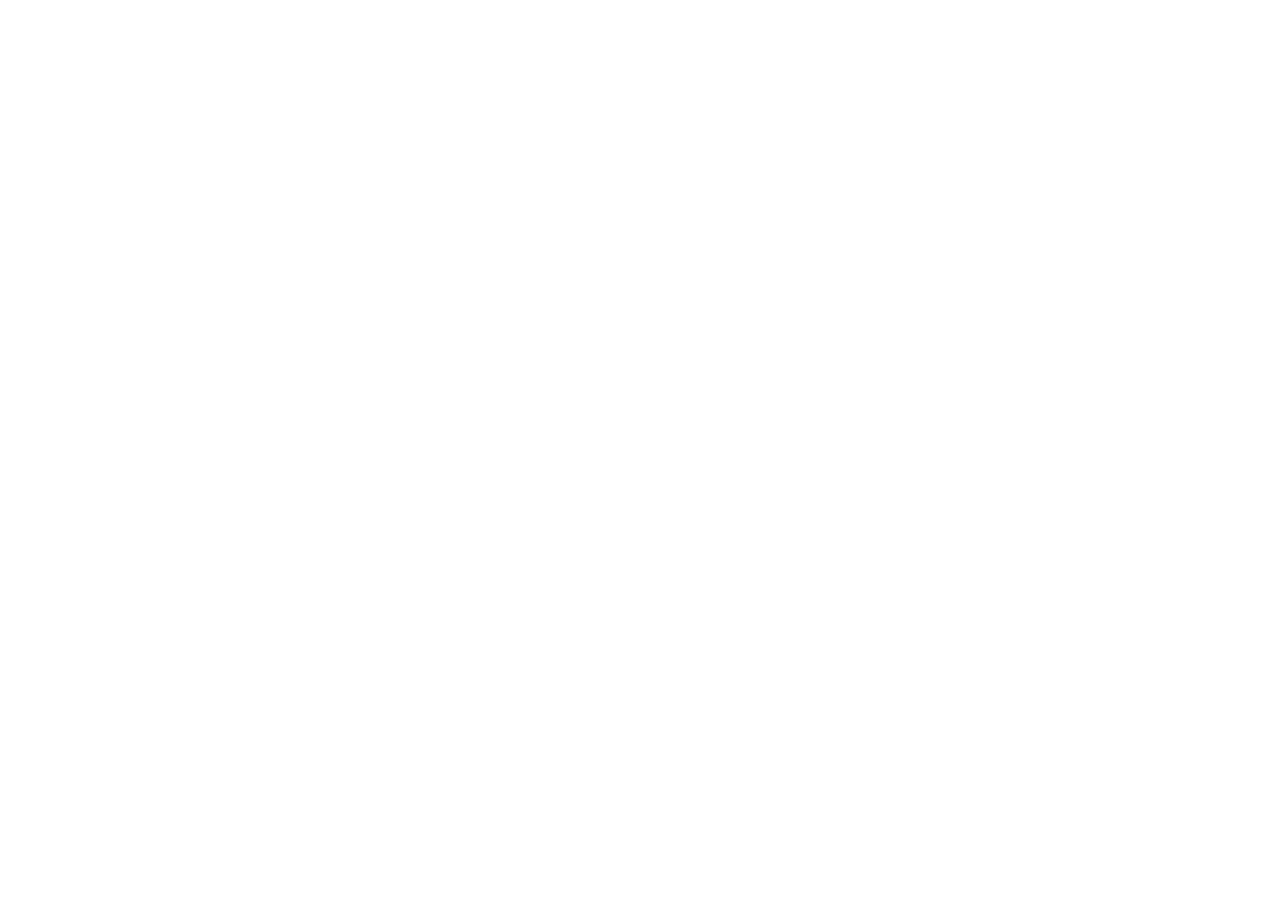
==== module2-solution/index.html @ 1b346fb1 "first_modification" ====
<!DOCTYPE html>
<html lang="en">

<head>
    <meta charset="UTF-8">
    <meta name="viewport" content="width=device-width, initial-scale=1.0">
    <title>Document</title>
</head>

<body>

</body>

</html>
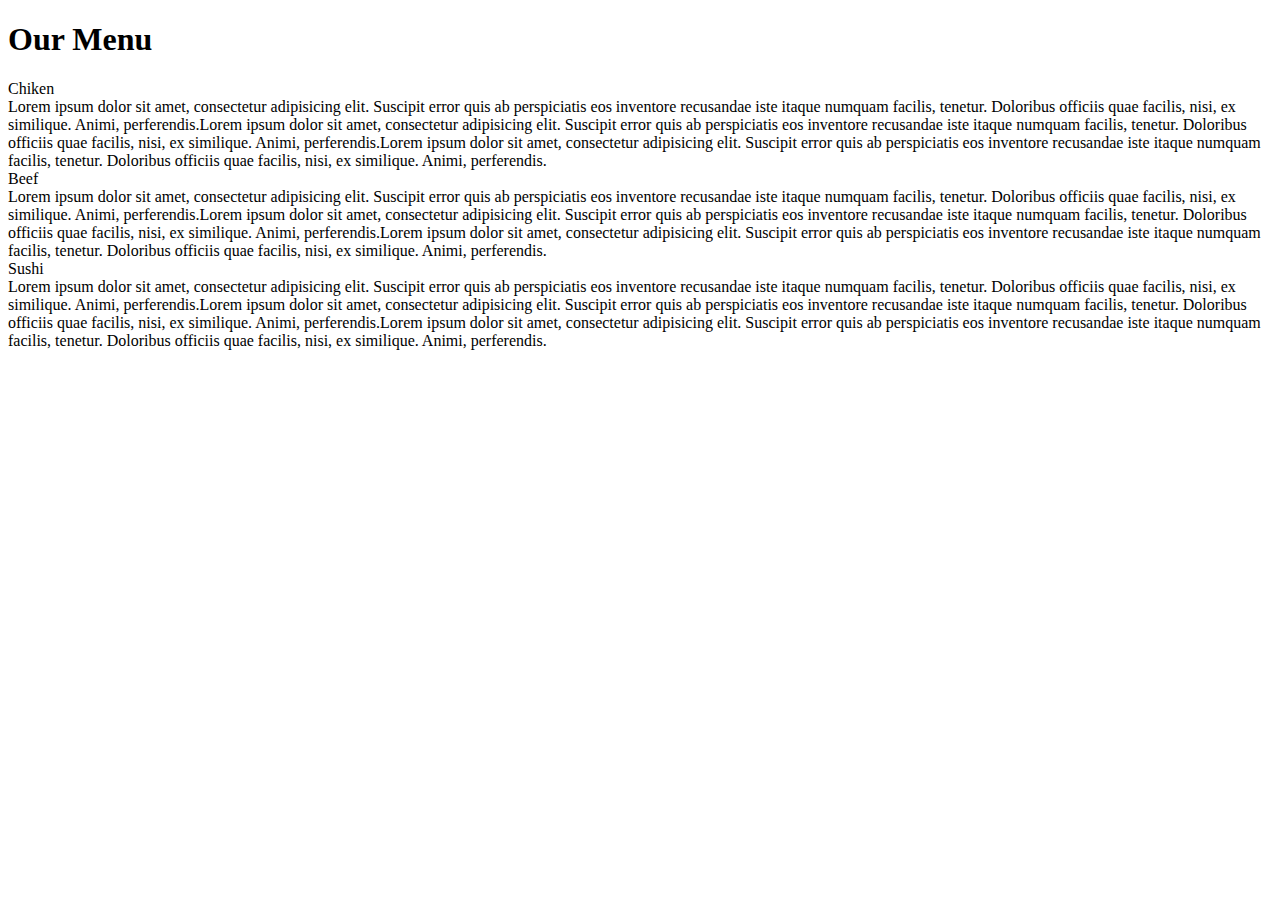
==== commit 690dbdc5: "html modification" ====
--- a/module2-solution/index.html
+++ b/module2-solution/index.html
@@ -4,11 +4,68 @@
 <head>
     <meta charset="UTF-8">
     <meta name="viewport" content="width=device-width, initial-scale=1.0">
-    <title>Document</title>
+    <title>Assignment solution for module 2</title>
+    <link rel="stylesheet" href="styles.css">
 </head>
 
 <body>
+    <h1>Our Menu</h1>
+    <div class="row">
+        <div class="col-lg-4">
+            <section class="food">
 
+                <section class="header">Chiken</section>
+                Lorem ipsum dolor sit amet, consectetur adipisicing elit. Suscipit error quis ab
+                perspiciatis eos inventore recusandae iste itaque numquam facilis, tenetur. Doloribus officiis quae
+                facilis,
+                nisi, ex similique. Animi, perferendis.Lorem ipsum dolor sit amet, consectetur adipisicing elit.
+                Suscipit error quis ab
+                perspiciatis eos inventore recusandae iste itaque numquam facilis, tenetur. Doloribus officiis quae
+                facilis,
+                nisi, ex similique. Animi, perferendis.Lorem ipsum dolor sit amet, consectetur adipisicing elit.
+                Suscipit error quis ab
+                perspiciatis eos inventore recusandae iste itaque numquam facilis, tenetur. Doloribus officiis quae
+                facilis,
+                nisi, ex similique. Animi, perferendis.
+            </section>
+        </div>
+        <div class="col-lg-4">
+            <section class="food">
+
+                <section class="header">Beef</section>
+                Lorem ipsum dolor sit amet, consectetur adipisicing elit. Suscipit error quis ab
+                perspiciatis eos inventore recusandae iste itaque numquam facilis, tenetur. Doloribus officiis quae
+                facilis,
+                nisi, ex similique. Animi, perferendis.Lorem ipsum dolor sit amet, consectetur adipisicing elit.
+                Suscipit error quis ab
+                perspiciatis eos inventore recusandae iste itaque numquam facilis, tenetur. Doloribus officiis quae
+                facilis,
+                nisi, ex similique. Animi, perferendis.Lorem ipsum dolor sit amet, consectetur adipisicing elit.
+                Suscipit error quis ab
+                perspiciatis eos inventore recusandae iste itaque numquam facilis, tenetur. Doloribus officiis quae
+                facilis,
+                nisi, ex similique. Animi, perferendis.
+            </section>
+        </div>
+        <div class="col-lg-4">
+            <section class="food">
+
+                <section class="header">Sushi</section>
+                Lorem ipsum dolor sit amet, consectetur adipisicing elit. Suscipit error quis ab
+                perspiciatis eos inventore recusandae iste itaque numquam facilis, tenetur. Doloribus officiis quae
+                facilis,
+                nisi, ex similique. Animi, perferendis.Lorem ipsum dolor sit amet, consectetur adipisicing elit.
+                Suscipit error quis ab
+                perspiciatis eos inventore recusandae iste itaque numquam facilis, tenetur. Doloribus officiis quae
+                facilis,
+                nisi, ex similique. Animi, perferendis.Lorem ipsum dolor sit amet, consectetur adipisicing elit.
+                Suscipit error quis ab
+                perspiciatis eos inventore recusandae iste itaque numquam facilis, tenetur. Doloribus officiis quae
+                facilis,
+                nisi, ex similique. Animi, perferendis.
+            </section>
+        </div>
+    </div>
 </body>
 
 </html>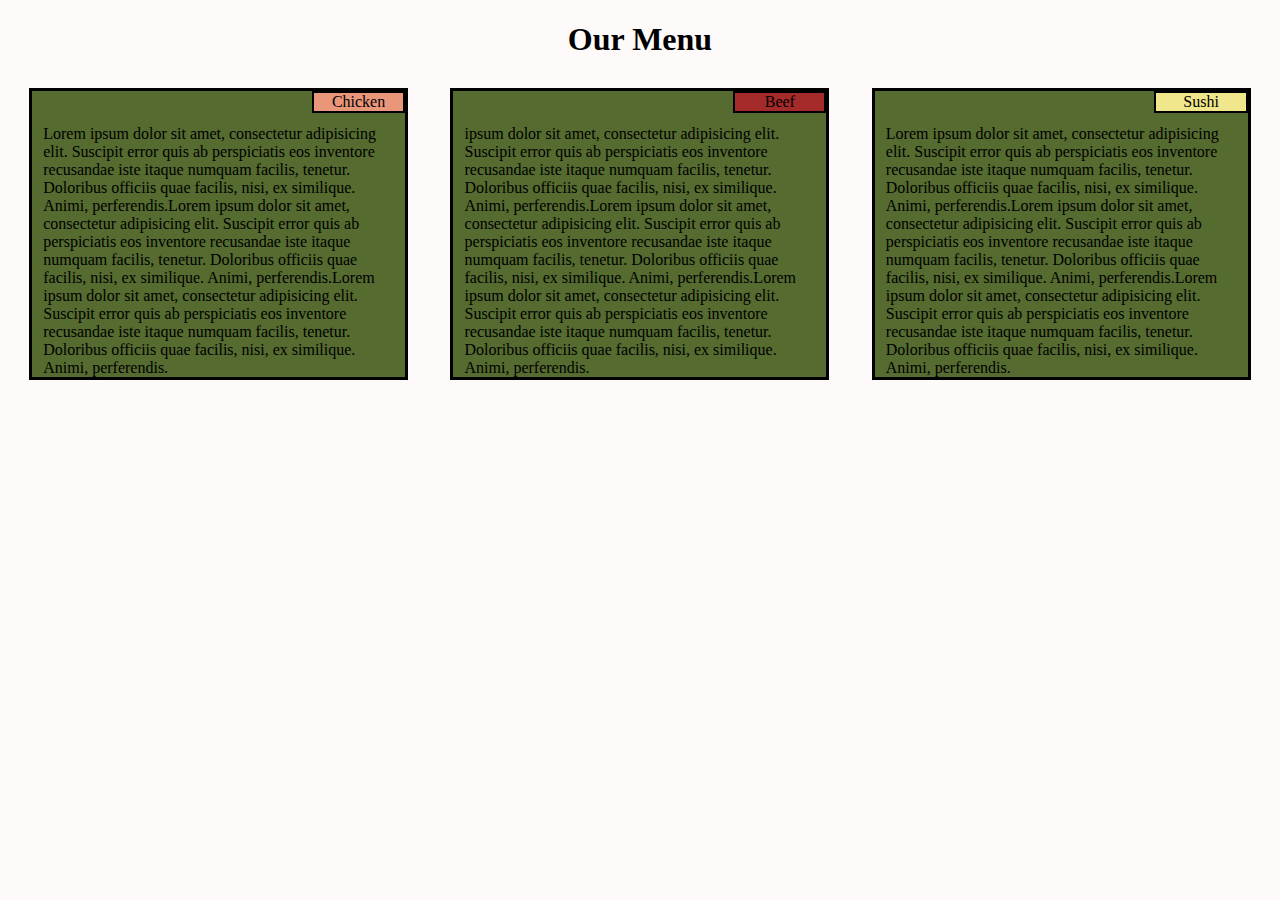
==== commit 59300e94: "final version" ====
--- a/module2-solution/index.html
+++ b/module2-solution/index.html
@@ -11,58 +11,58 @@
 <body>
     <h1>Our Menu</h1>
     <div class="row">
-        <div class="col-lg-4">
+        <div class="col-lg-4 col-md-6">
             <section class="food">
 
-                <section class="header">Chiken</section>
-                Lorem ipsum dolor sit amet, consectetur adipisicing elit. Suscipit error quis ab
-                perspiciatis eos inventore recusandae iste itaque numquam facilis, tenetur. Doloribus officiis quae
-                facilis,
-                nisi, ex similique. Animi, perferendis.Lorem ipsum dolor sit amet, consectetur adipisicing elit.
-                Suscipit error quis ab
-                perspiciatis eos inventore recusandae iste itaque numquam facilis, tenetur. Doloribus officiis quae
-                facilis,
-                nisi, ex similique. Animi, perferendis.Lorem ipsum dolor sit amet, consectetur adipisicing elit.
-                Suscipit error quis ab
-                perspiciatis eos inventore recusandae iste itaque numquam facilis, tenetur. Doloribus officiis quae
-                facilis,
-                nisi, ex similique. Animi, perferendis.
+                <section class="header" id="chicken">Chicken</section>
+                <p> Lorem ipsum dolor sit amet, consectetur adipisicing elit. Suscipit error quis ab
+                    perspiciatis eos inventore recusandae iste itaque numquam facilis, tenetur. Doloribus officiis quae
+                    facilis,
+                    nisi, ex similique. Animi, perferendis.Lorem ipsum dolor sit amet, consectetur adipisicing elit.
+                    Suscipit error quis ab
+                    perspiciatis eos inventore recusandae iste itaque numquam facilis, tenetur. Doloribus officiis quae
+                    facilis,
+                    nisi, ex similique. Animi, perferendis.Lorem ipsum dolor sit amet, consectetur adipisicing elit.
+                    Suscipit error quis ab
+                    perspiciatis eos inventore recusandae iste itaque numquam facilis, tenetur. Doloribus officiis quae
+                    facilis,
+                    nisi, ex similique. Animi, perferendis.</p>
             </section>
         </div>
-        <div class="col-lg-4">
+        <div class="col-lg-4 col-md-6">
             <section class="food">
 
-                <section class="header">Beef</section>
-                Lorem ipsum dolor sit amet, consectetur adipisicing elit. Suscipit error quis ab
-                perspiciatis eos inventore recusandae iste itaque numquam facilis, tenetur. Doloribus officiis quae
-                facilis,
-                nisi, ex similique. Animi, perferendis.Lorem ipsum dolor sit amet, consectetur adipisicing elit.
-                Suscipit error quis ab
-                perspiciatis eos inventore recusandae iste itaque numquam facilis, tenetur. Doloribus officiis quae
-                facilis,
-                nisi, ex similique. Animi, perferendis.Lorem ipsum dolor sit amet, consectetur adipisicing elit.
-                Suscipit error quis ab
-                perspiciatis eos inventore recusandae iste itaque numquam facilis, tenetur. Doloribus officiis quae
-                facilis,
-                nisi, ex similique. Animi, perferendis.
+                <section class="header" id="beef">Beef</section>
+                <p> ipsum dolor sit amet, consectetur adipisicing elit. Suscipit error quis ab
+                    perspiciatis eos inventore recusandae iste itaque numquam facilis, tenetur. Doloribus officiis quae
+                    facilis,
+                    nisi, ex similique. Animi, perferendis.Lorem ipsum dolor sit amet, consectetur adipisicing elit.
+                    Suscipit error quis ab
+                    perspiciatis eos inventore recusandae iste itaque numquam facilis, tenetur. Doloribus officiis quae
+                    facilis,
+                    nisi, ex similique. Animi, perferendis.Lorem ipsum dolor sit amet, consectetur adipisicing elit.
+                    Suscipit error quis ab
+                    perspiciatis eos inventore recusandae iste itaque numquam facilis, tenetur. Doloribus officiis quae
+                    facilis,
+                    nisi, ex similique. Animi, perferendis.</p>
             </section>
         </div>
-        <div class="col-lg-4">
+        <div class="col-lg-4 col-md-12">
             <section class="food">
 
-                <section class="header">Sushi</section>
-                Lorem ipsum dolor sit amet, consectetur adipisicing elit. Suscipit error quis ab
-                perspiciatis eos inventore recusandae iste itaque numquam facilis, tenetur. Doloribus officiis quae
-                facilis,
-                nisi, ex similique. Animi, perferendis.Lorem ipsum dolor sit amet, consectetur adipisicing elit.
-                Suscipit error quis ab
-                perspiciatis eos inventore recusandae iste itaque numquam facilis, tenetur. Doloribus officiis quae
-                facilis,
-                nisi, ex similique. Animi, perferendis.Lorem ipsum dolor sit amet, consectetur adipisicing elit.
-                Suscipit error quis ab
-                perspiciatis eos inventore recusandae iste itaque numquam facilis, tenetur. Doloribus officiis quae
-                facilis,
-                nisi, ex similique. Animi, perferendis.
+                <section class="header" id="suchi">Sushi</section>
+                <p> Lorem ipsum dolor sit amet, consectetur adipisicing elit. Suscipit error quis ab
+                    perspiciatis eos inventore recusandae iste itaque numquam facilis, tenetur. Doloribus officiis quae
+                    facilis,
+                    nisi, ex similique. Animi, perferendis.Lorem ipsum dolor sit amet, consectetur adipisicing elit.
+                    Suscipit error quis ab
+                    perspiciatis eos inventore recusandae iste itaque numquam facilis, tenetur. Doloribus officiis quae
+                    facilis,
+                    nisi, ex similique. Animi, perferendis.Lorem ipsum dolor sit amet, consectetur adipisicing elit.
+                    Suscipit error quis ab
+                    perspiciatis eos inventore recusandae iste itaque numquam facilis, tenetur. Doloribus officiis quae
+                    facilis,
+                    nisi, ex similique. Animi, perferendis.</p>
             </section>
         </div>
     </div>
--- a/module2-solution/styles.css
+++ b/module2-solution/styles.css
@@ -0,0 +1,250 @@
+* {
+  box-sizing: border-box;
+  /*margin: 0;
+  padding: 0;*/
+}
+body {
+  background-color: snow;
+  font-family: Comic Sans MS, Comic Sans, cursive;
+}
+h1 {
+  text-align: center;
+  size: 75%;
+  margin-bottom: 30px;
+}
+.food {
+  border: 3px solid black;
+  background-color: darkolivegreen;
+  /*padding-left: 5%;
+  padding-right: 5%;*/
+  position: relative;
+  width: 90%;
+  margin: auto;
+}
+.header {
+  border: 2px solid black;
+  position: relative;
+  text-align: center;
+  top: 0%;
+  left: 75%;
+  width: 25%;
+}
+#chicken {
+  background-color: darksalmon;
+}
+#beef {
+  background-color: brown;
+}
+#suchi {
+  background-color: khaki;
+}
+p {
+  margin: 3%;
+  margin-bottom: 0%;
+}
+/* Simple Responsive Framework. */
+.row {
+  width: 100%;
+  position: relative;
+}
+.row div {
+  margin-bottom: 20px;
+}
+
+/********** desktok **********/
+@media (min-width: 992px) {
+  .col-lg-1,
+  .col-lg-2,
+  .col-lg-3,
+  .col-lg-4,
+  .col-lg-5,
+  .col-lg-6,
+  .col-lg-7,
+  .col-lg-8,
+  .col-lg-9,
+  .col-lg-10,
+  .col-lg-11,
+  .col-lg-12 {
+    float: left;
+    /*border: 1px solid black;*/
+  }
+
+  .col-lg-1 {
+    width: 8.33%;
+  }
+
+  .col-lg-2 {
+    width: 16.66%;
+  }
+
+  .col-lg-3 {
+    width: 25%;
+  }
+
+  .col-lg-4 {
+    width: 33.33%;
+  }
+
+  .col-lg-5 {
+    width: 41.66%;
+  }
+
+  .col-lg-6 {
+    width: 50%;
+  }
+
+  .col-lg-7 {
+    width: 58.33%;
+  }
+
+  .col-lg-8 {
+    width: 66.66%;
+  }
+
+  .col-lg-9 {
+    width: 74.99%;
+  }
+
+  .col-lg-10 {
+    width: 83.33%;
+  }
+
+  .col-lg-11 {
+    width: 91.66%;
+  }
+
+  .col-lg-12 {
+    width: 100%;
+  }
+}
+
+/********** Tablet **********/
+@media (min-width: 768px) and (max-width: 991px) {
+  .col-md-1,
+  .col-md-2,
+  .col-md-3,
+  .col-md-4,
+  .col-md-5,
+  .col-md-6,
+  .col-md-7,
+  .col-md-8,
+  .col-md-9,
+  .col-md-10,
+  .col-md-11,
+  .col-md-12 {
+    float: left;
+  }
+
+  .col-md-1 {
+    width: 8.33%;
+  }
+
+  .col-md-2 {
+    width: 16.66%;
+  }
+
+  .col-md-3 {
+    width: 25%;
+  }
+
+  .col-md-4 {
+    width: 33.33%;
+  }
+
+  .col-md-5 {
+    width: 41.66%;
+  }
+
+  .col-md-6 {
+    width: 50%;
+  }
+
+  .col-md-7 {
+    width: 58.33%;
+  }
+
+  .col-md-8 {
+    width: 66.66%;
+  }
+
+  .col-md-9 {
+    width: 74.99%;
+  }
+
+  .col-md-10 {
+    width: 83.33%;
+  }
+
+  .col-md-11 {
+    width: 91.66%;
+  }
+
+  .col-md-12 {
+    width: 100%;
+  }
+}
+/********** Mobile **********/
+@media (max-width: 767px) {
+  .col-sm-1,
+  .col-sm-2,
+  .col-sm-3,
+  .col-sm-4,
+  .col-sm-5,
+  .col-sm-6,
+  .col-sm-7,
+  .col-sm-8,
+  .col-sm-9,
+  .col-sm-10,
+  .col-sm-11,
+  .col-sm-12 {
+    float: left;
+  }
+
+  .col-sm-1 {
+    width: 8.33%;
+  }
+
+  .col-sm-2 {
+    width: 16.66%;
+  }
+
+  .col-sm-3 {
+    width: 25%;
+  }
+
+  .col-sm-4 {
+    width: 33.33%;
+  }
+
+  .col-sm-5 {
+    width: 41.66%;
+  }
+
+  .col-sm-6 {
+    width: 50%;
+  }
+
+  .col-sm-7 {
+    width: 58.33%;
+  }
+
+  .col-sm-8 {
+    width: 66.66%;
+  }
+
+  .col-sm-9 {
+    width: 74.99%;
+  }
+
+  .col-sm-10 {
+    width: 83.33%;
+  }
+
+  .col-sm-11 {
+    width: 91.66%;
+  }
+
+  .col-sm-12 {
+    width: 100%;
+  }
+}
